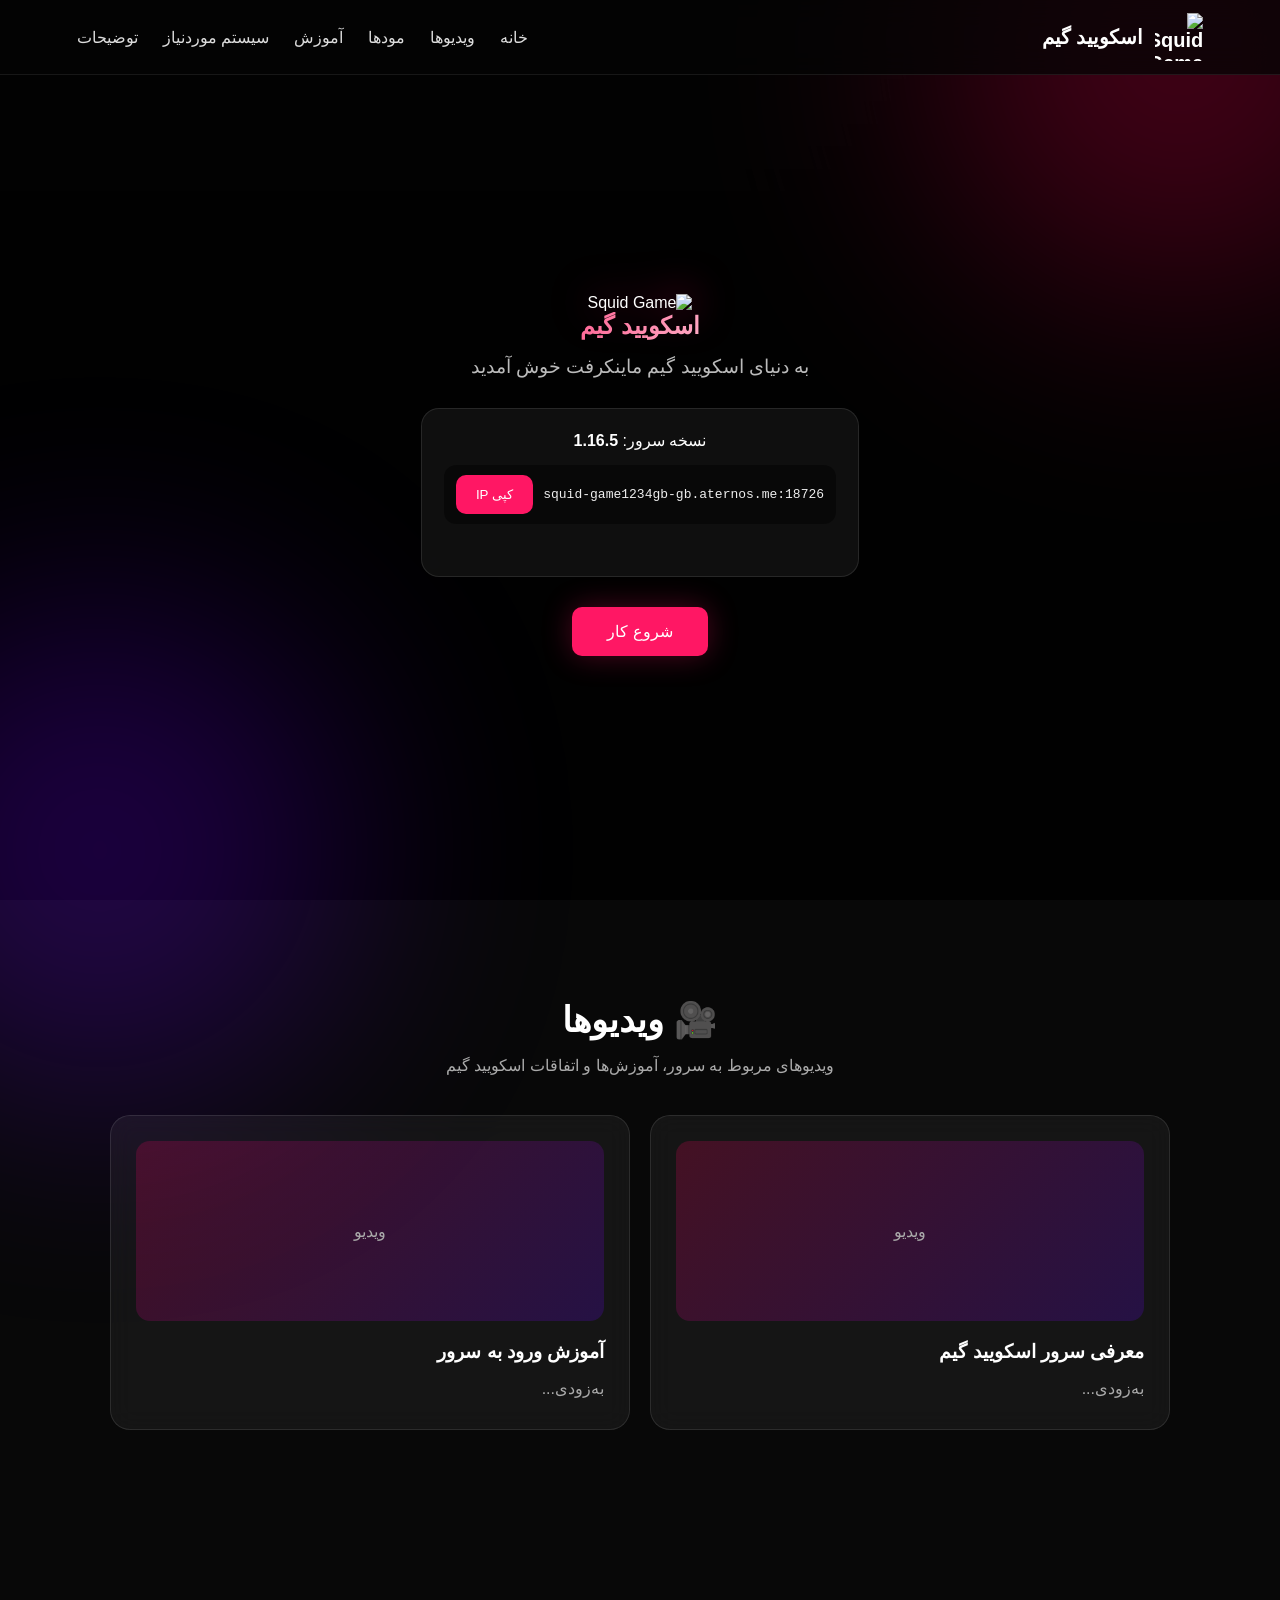
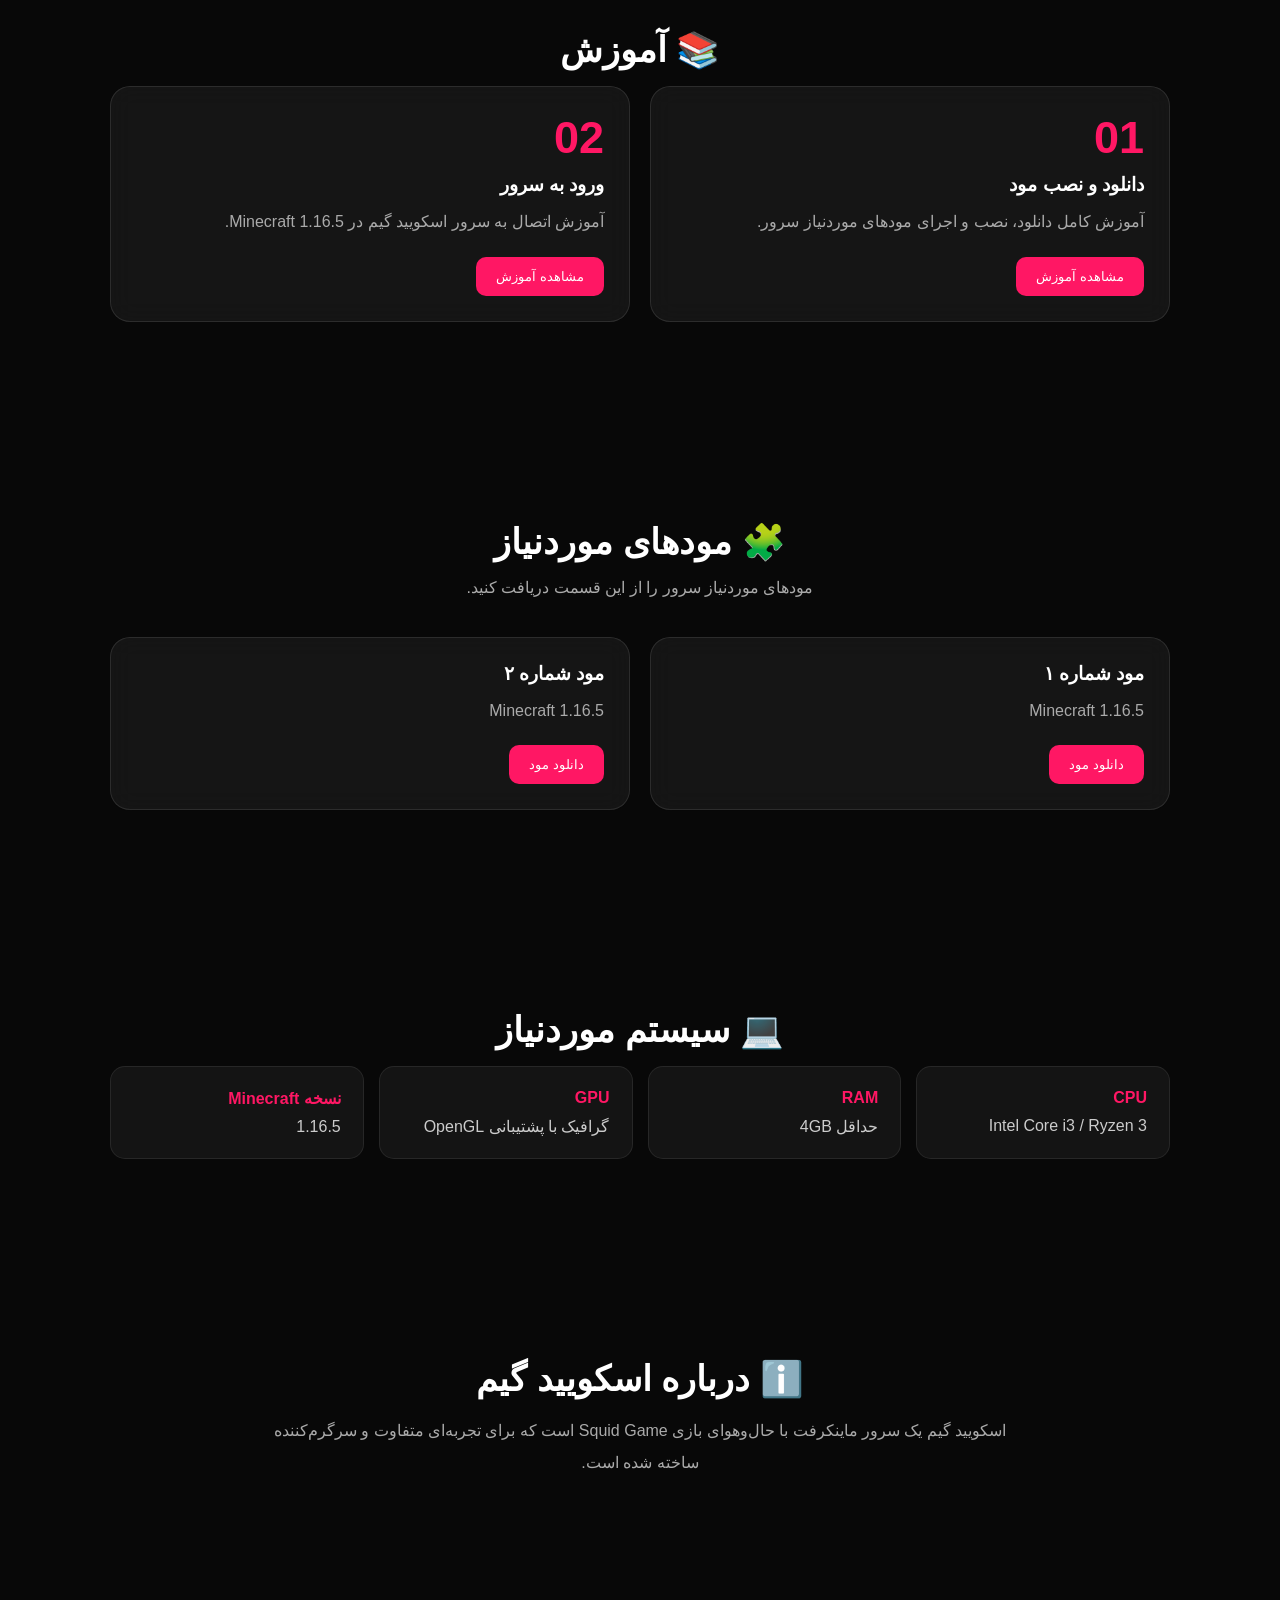
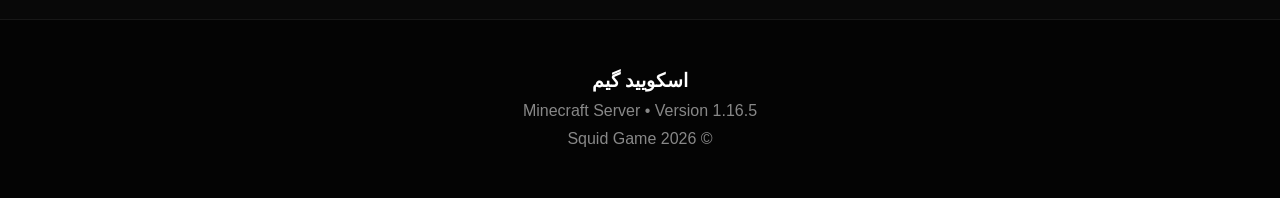
==== index.html @ 0ec710fc "Rename index to index.html" ====
<!DOCTYPE html>
<html lang="fa" dir="rtl">
<head>
    <meta charset="UTF-8">
    <meta name="viewport" content="width=device-width, initial-scale=1.0">

    <title>اسکویید گیم | Minecraft Server</title>

    <link rel="stylesheet" href="minecraft.css">
</head>

<body>

    <!-- پس‌زمینه -->
    <div class="background"></div>

    <!-- منوی سایت -->
    <header class="navbar">

        <div class="logo">
            <img src="logo.png" alt="Squid Game">
            <span>اسکویید گیم</span>
        </div>

        <nav>
            <a href="#home">خانه</a>
            <a href="#videos">ویدیوها</a>
            <a href="#mods">مودها</a>
            <a href="#tutorial">آموزش</a>
            <a href="#requirements">سیستم موردنیاز</a>
            <a href="#about">توضیحات</a>
        </nav>

    </header>


    <!-- صفحه اصلی -->
    <main id="home">

        <section class="hero">

            <div class="hero-content">

                <div class="logo-big">
                    <img src="logo.png" alt="Squid Game">
                </div>

                <h1>اسکویید گیم</h1>

                <p class="subtitle">
                    به دنیای اسکویید گیم ماینکرفت خوش آمدید
                </p>

                <div class="server-info">

                    <span>نسخه سرور: <b>1.16.5</b></span>

                    <div class="ip-box">
                        <span id="serverIP">
                            squid-game1234gb-gb.aternos.me:18726
                        </span>

                        <button onclick="copyIP()">
                            کپی IP
                        </button>
                    </div>

                    <p id="copyMessage"></p>

                </div>

                <a href="#tutorial" class="main-button">
                    شروع کار
                </a>

            </div>

        </section>


        <!-- ویدیوها -->
        <section id="videos" class="section">

            <h2>🎥 ویدیوها</h2>

            <p>
                ویدیوهای مربوط به سرور، آموزش‌ها و اتفاقات اسکویید گیم
            </p>

            <div class="cards">

                <div class="card">
                    <div class="video-placeholder">
                        ویدیو
                    </div>

                    <h3>معرفی سرور اسکویید گیم</h3>

                    <p>
                        به‌زودی...
                    </p>
                </div>

                <div class="card">
                    <div class="video-placeholder">
                        ویدیو
                    </div>

                    <h3>آموزش ورود به سرور</h3>

                    <p>
                        به‌زودی...
                    </p>
                </div>

            </div>

        </section>


        <!-- آموزش -->
        <section id="tutorial" class="section">

            <h2>📚 آموزش</h2>

            <div class="cards">

                <div class="card">
                    <div class="number">01</div>

                    <h3>دانلود و نصب مود</h3>

                    <p>
                        آموزش کامل دانلود، نصب و اجرای مودهای موردنیاز سرور.
                    </p>

                    <button class="card-button">
                        مشاهده آموزش
                    </button>
                </div>

                <div class="card">
                    <div class="number">02</div>

                    <h3>ورود به سرور</h3>

                    <p>
                        آموزش اتصال به سرور اسکویید گیم در Minecraft 1.16.5.
                    </p>

                    <button class="card-button">
                        مشاهده آموزش
                    </button>
                </div>

            </div>

        </section>


        <!-- مودها -->
        <section id="mods" class="section">

            <h2>🧩 مودهای موردنیاز</h2>

            <p>
                مودهای موردنیاز سرور را از این قسمت دریافت کنید.
            </p>

            <div class="cards">

                <div class="card mod-card">

                    <h3>مود شماره ۱</h3>

                    <p>
                        Minecraft 1.16.5
                    </p>

                    <button class="download-button">
                        دانلود مود
                    </button>

                </div>

                <div class="card mod-card">

                    <h3>مود شماره ۲</h3>

                    <p>
                        Minecraft 1.16.5
                    </p>

                    <button class="download-button">
                        دانلود مود
                    </button>

                </div>

            </div>

        </section>


        <!-- سیستم موردنیاز -->
        <section id="requirements" class="section">

            <h2>💻 سیستم موردنیاز</h2>

            <div class="requirements">

                <div>
                    <strong>CPU</strong>
                    <span>Intel Core i3 / Ryzen 3</span>
                </div>

                <div>
                    <strong>RAM</strong>
                    <span>حداقل 4GB</span>
                </div>

                <div>
                    <strong>GPU</strong>
                    <span>گرافیک با پشتیبانی OpenGL</span>
                </div>

                <div>
                    <strong>نسخه Minecraft</strong>
                    <span>1.16.5</span>
                </div>

            </div>

        </section>


        <!-- توضیحات -->
        <section id="about" class="section">

            <h2>ℹ️ درباره اسکویید گیم</h2>

            <p class="about-text">
                اسکویید گیم یک سرور ماینکرفت با حال‌وهوای بازی Squid Game
                است که برای تجربه‌ای متفاوت و سرگرم‌کننده ساخته شده است.
            </p>

        </section>

    </main>


    <!-- فوتر -->
    <footer>

        <h3>اسکویید گیم</h3>

        <p>
            Minecraft Server • Version 1.16.5
        </p>

        <p>
            © 2026 Squid Game
        </p>

    </footer>


    <div id="notification"></div>

    <script src="script.js"></script>

</body>
</html>
---- minecraft.css ----
* {
    margin: 0;
    padding: 0;
    box-sizing: border-box;
}

html {
    scroll-behavior: smooth;
}

body {
    font-family: Tahoma, Arial, sans-serif;
    background: #080808;
    color: white;
    overflow-x: hidden;
}


/* پس زمینه */

.background {
    position: fixed;
    inset: 0;

    background:
        linear-gradient(
            rgba(0,0,0,.72),
            rgba(0,0,0,.88)
        ),
        url("background.jpg");

    background-size: cover;
    background-position: center;

    z-index: -2;
}


/* نورهای متحرک */

.background::before,
.background::after {
    content: "";

    position: absolute;

    width: 500px;
    height: 500px;

    border-radius: 50%;

    filter: blur(120px);

    opacity: .25;

    animation: floating 8s infinite alternate ease-in-out;
}

.background::before {
    background: #ff0055;
    top: -200px;
    right: -150px;
}

.background::after {
    background: #7000ff;
    bottom: -200px;
    left: -150px;

    animation-delay: 2s;
}

@keyframes floating {

    from {
        transform: translate(0,0);
    }

    to {
        transform: translate(100px,80px);
    }
}


/* منو */

.navbar {
    position: fixed;

    top: 0;
    right: 0;
    left: 0;

    height: 75px;

    display: flex;
    align-items: center;
    justify-content: space-between;

    padding: 0 6%;

    background: rgba(5,5,5,.75);

    backdrop-filter: blur(15px);

    border-bottom: 1px solid rgba(255,255,255,.08);

    z-index: 100;
}


.logo {
    display: flex;
    align-items: center;
    gap: 12px;

    font-weight: bold;
    font-size: 20px;
}

.logo img {
    width: 48px;
    height: 48px;
    object-fit: contain;
}


nav {
    display: flex;
    gap: 25px;
}

nav a {
    color: #ddd;
    text-decoration: none;

    transition: .3s;
}

nav a:hover {
    color: #ff1764;
}


/* صفحه اصلی */

.hero {
    min-height: 100vh;

    display: flex;
    align-items: center;
    justify-content: center;

    text-align: center;

    padding: 120px 20px 70px;
}


.hero-content {
    max-width: 800px;

    animation: appear 1s ease;
}

@keyframes appear {

    from {
        opacity: 0;
        transform: translateY(40px);
    }

    to {
        opacity: 1;
        transform: translateY(0);
    }
}


.logo-big img {
    width: 180px;

    filter:
        drop-shadow(0 0 20px rgba(255,0,90,.6));

    animation: logoFloat 4s infinite ease-in-out;
}

@keyframes logoFloat {

    0%,100% {
        transform: translateY(0);
    }

    50% {
        transform: translateY(-12px);
    }
}


h1 {
    background: linear-gradient(90deg, #ff175f, #ffffff, #ff175f);
    background-size: 200%;

    background-clip: text;
    -webkit-background-clip: text;

    color: transparent;
}

@keyframes gradientMove {

    from {
        background-position: 0%;
    }

    to {
        background-position: 200%;
    }
}


.subtitle {
    color: #bbb;
    font-size: 19px;

    margin: 15px 0 30px;
}


/* IP */

.server-info {
    background: rgba(255,255,255,.06);

    border: 1px solid rgba(255,255,255,.1);

    border-radius: 18px;

    padding: 22px;

    max-width: 650px;
    margin: auto;

    backdrop-filter: blur(10px);
}

.ip-box {
    display: flex;

    align-items: center;

    justify-content: space-between;

    gap: 10px;

    margin-top: 15px;

    background: rgba(0,0,0,.45);

    border-radius: 12px;

    padding: 10px 12px;
}

.ip-box span {
    direction: ltr;

    font-family: monospace;

    color: #eee;

    overflow-wrap: anywhere;
}

button,
.main-button {
    border: none;

    cursor: pointer;

    border-radius: 10px;

    padding: 12px 20px;

    font-family: inherit;

    transition: .3s;
}

.ip-box button {
    background: #ff1764;
    color: white;
}

.ip-box button:hover {
    transform: scale(1.05);
    box-shadow: 0 0 20px rgba(255,23,100,.5);
}

#copyMessage {
    min-height: 20px;

    margin-top: 10px;

    color: #6cff9b;
}


/* دکمه اصلی */

.main-button {
    display: inline-block;

    margin-top: 30px;

    background: #ff1764;

    color: white;

    text-decoration: none;

    padding: 15px 35px;

    box-shadow: 0 0 30px rgba(255,23,100,.3);
}

.main-button:hover {
    transform: translateY(-4px);

    box-shadow:
        0 10px 40px rgba(255,23,100,.45);
}


/* بخش ها */

.section {
    max-width: 1100px;

    margin: auto;

    padding: 100px 20px;
}

.section h2 {
    text-align: center;

    font-size: 35px;

    margin-bottom: 15px;
}

.section > p {
    text-align: center;

    color: #aaa;

    margin-bottom: 40px;
}


/* کارت ها */

.cards {
    display: grid;

    grid-template-columns:
        repeat(auto-fit, minmax(250px, 1fr));

    gap: 20px;
}

.card {
    background: rgba(255,255,255,.055);

    border: 1px solid rgba(255,255,255,.1);

    border-radius: 20px;

    padding: 25px;

    backdrop-filter: blur(12px);

    transition: .35s;

    overflow: hidden;
}

.card:hover {
    transform: translateY(-8px);

    border-color: rgba(255,23,100,.6);

    box-shadow:
        0 15px 40px rgba(0,0,0,.35);
}

.card h3 {
    margin-bottom: 12px;
}

.card p {
    color: #aaa;

    line-height: 1.8;
}


/* ویدیو */

.video-placeholder {
    height: 180px;

    display: flex;

    align-items: center;
    justify-content: center;

    background:
        linear-gradient(
            135deg,
            rgba(255,0,90,.2),
            rgba(100,0,255,.2)
        );

    border-radius: 14px;

    margin-bottom: 20px;

    color: #aaa;
}


/* شماره آموزش */

.number {
    font-size: 45px;

    font-weight: bold;

    color: #ff1764;

    margin-bottom: 10px;
}


.card-button,
.download-button {
    margin-top: 20px;

    background: #ff1764;

    color: white;
}

.card-button:hover,
.download-button:hover {
    transform: translateY(-3px);

    box-shadow:
        0 8px 25px rgba(255,23,100,.35);
}


/* سیستم */

.requirements {
    display: grid;

    grid-template-columns:
        repeat(auto-fit, minmax(220px, 1fr));

    gap: 15px;
}

.requirements div {
    padding: 22px;

    background: rgba(255,255,255,.05);

    border-radius: 15px;

    border: 1px solid rgba(255,255,255,.08);
}

.requirements strong {
    display: block;

    color: #ff1764;

    margin-bottom: 10px;
}

.requirements span {
    color: #ccc;
}


/* درباره */

.about-text {
    max-width: 750px;

    margin: auto;

    line-height: 2;

    text-align: center;

    color: #ccc;
}


/* فوتر */

footer {
    text-align: center;

    padding: 50px 20px;

    background: rgba(0,0,0,.5);

    border-top: 1px solid rgba(255,255,255,.08);
}

footer p {
    color: #888;

    margin-top: 10px;
}


/* موبایل */

@media (max-width: 800px) {

    .navbar {
        height: auto;

        padding: 15px;

        flex-direction: column;

        gap: 15px;
    }

    nav {
        width: 100%;

        overflow-x: auto;

        justify-content: flex-start;

        padding-bottom: 5px;

        gap: 18px;
    }

    nav a {
        white-space: nowrap;
    }

    .hero {
        padding-top: 180px;
    }

    .ip-box {
        flex-direction: column;
    }

    .ip-box button {
        width: 100%;
    }

}
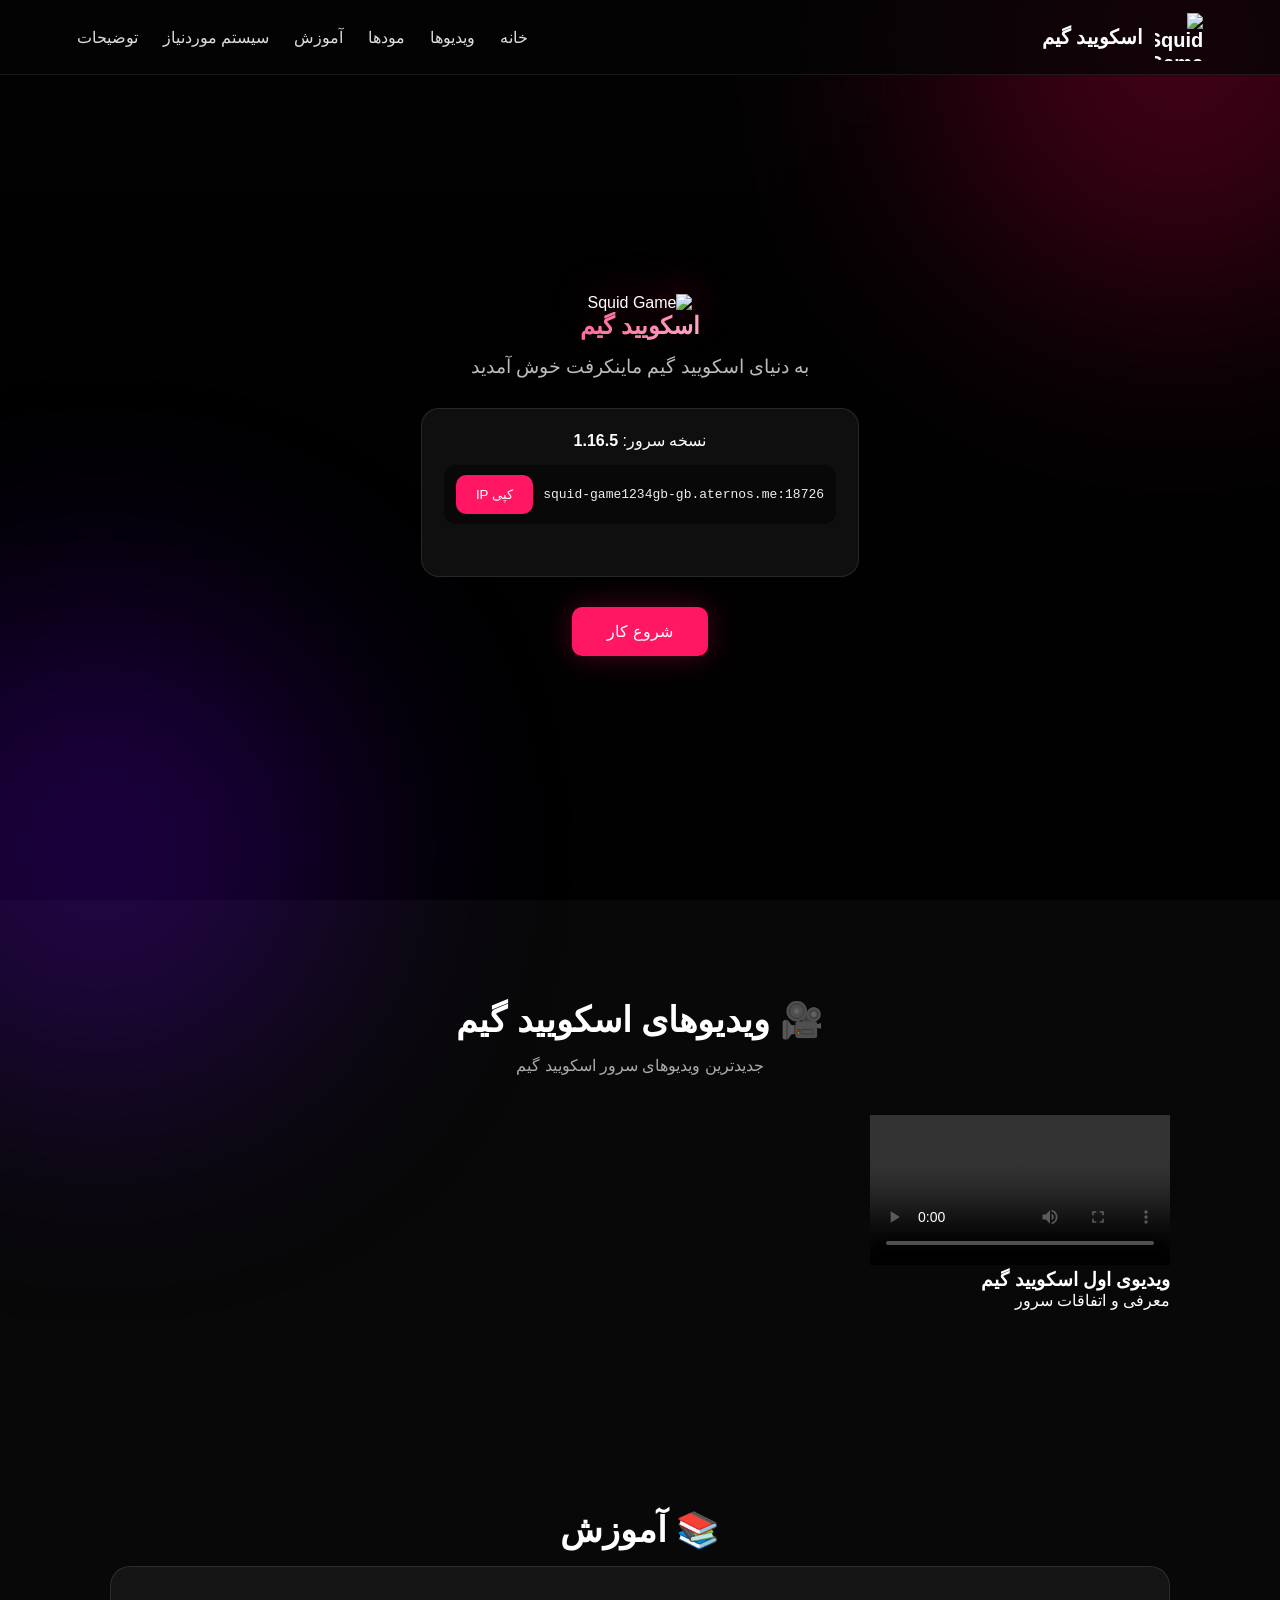
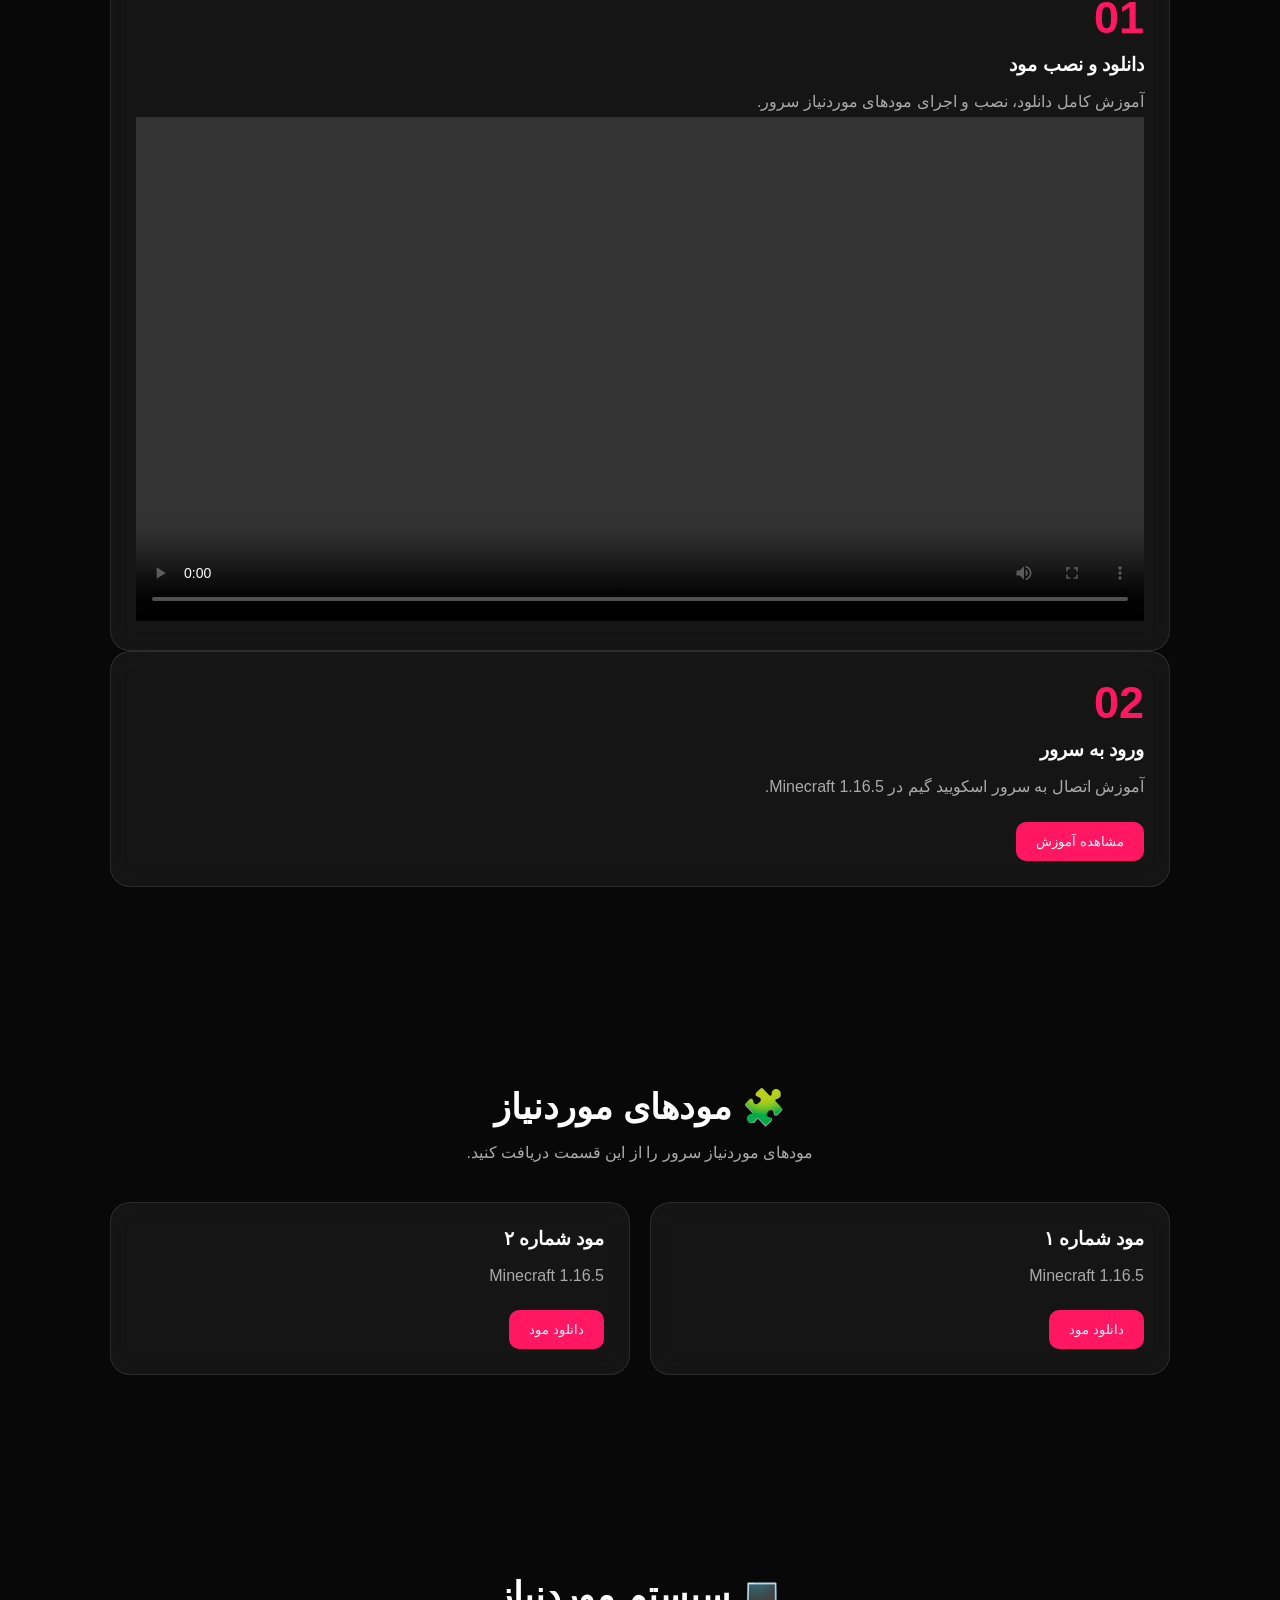
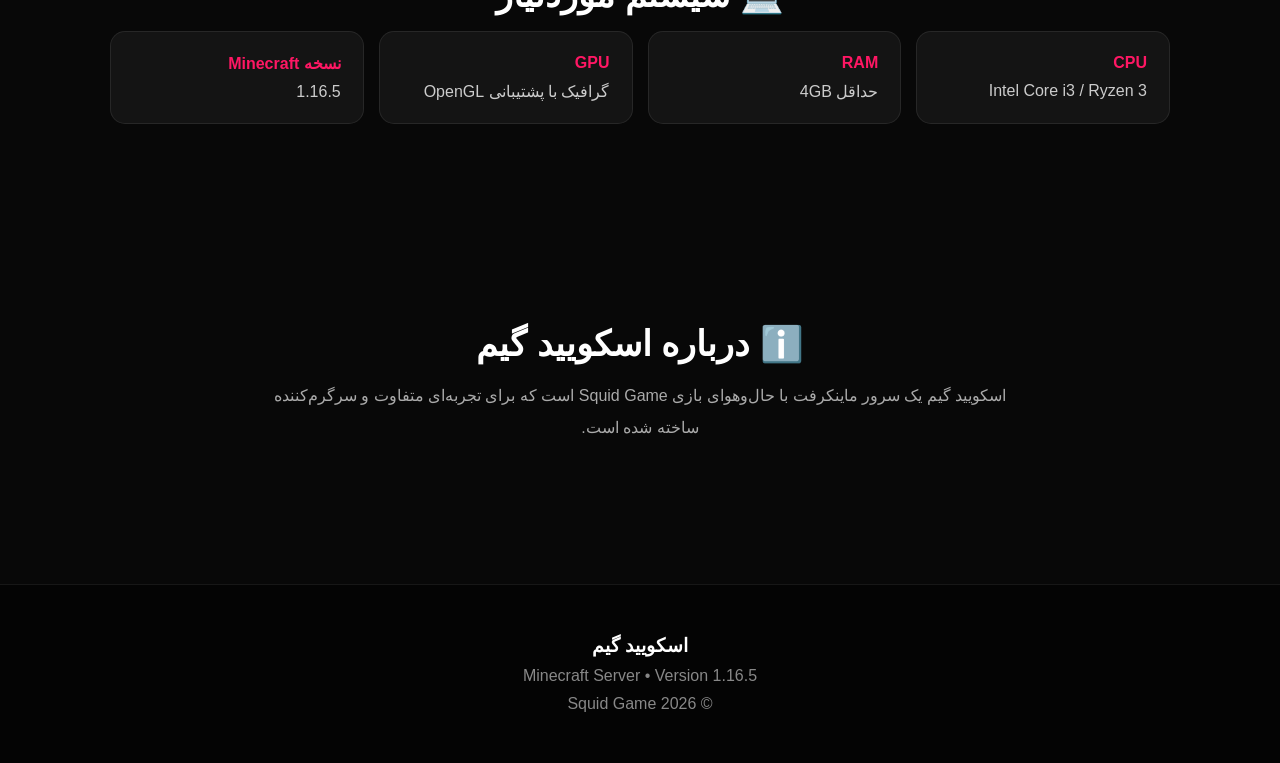
==== commit a160300c: "Add files via upload" ====
--- a/index.html
+++ b/index.html
@@ -81,41 +81,31 @@
         <!-- ویدیوها -->
         <section id="videos" class="section">
 
-            <h2>🎥 ویدیوها</h2>
-
-            <p>
-                ویدیوهای مربوط به سرور، آموزش‌ها و اتفاقات اسکویید گیم
-            </p>
-
-            <div class="cards">
-
-                <div class="card">
-                    <div class="video-placeholder">
-                        ویدیو
-                    </div>
-
-                    <h3>معرفی سرور اسکویید گیم</h3>
-
-                    <p>
-                        به‌زودی...
-                    </p>
-                </div>
-
-                <div class="card">
-                    <div class="video-placeholder">
-                        ویدیو
-                    </div>
-
-                    <h3>آموزش ورود به سرور</h3>
-
-                    <p>
-                        به‌زودی...
-                    </p>
-                </div>
-
-            </div>
-
-        </section>
+    <h2>🎥 ویدیوهای اسکویید گیم</h2>
+
+    <p>
+        جدیدترین ویدیوهای سرور اسکویید گیم
+    </p>
+
+    <div class="video-grid">
+
+        <div class="video-card">
+
+            <video controls preload="metadata">
+                <source src="videos/0827.mp4" type="video/mp4">
+                مرورگر شما از پخش ویدیو پشتیبانی نمی‌کند.
+            </video>
+
+            <div class="video-info">
+                <h3>ویدیوی اول اسکویید گیم</h3>
+                <p>معرفی و اتفاقات سرور</p>
+            </div>
+
+        </div>
+
+    </div>
+
+</section>
 
 
         <!-- آموزش -->
@@ -123,21 +113,22 @@
 
             <h2>📚 آموزش</h2>
 
-            <div class="cards">
-
-                <div class="card">
-                    <div class="number">01</div>
-
-                    <h3>دانلود و نصب مود</h3>
-
-                    <p>
-                        آموزش کامل دانلود، نصب و اجرای مودهای موردنیاز سرور.
-                    </p>
-
-                    <button class="card-button">
-                        مشاهده آموزش
-                    </button>
-                </div>
+       <div class="card">
+
+    <div class="number">01</div>
+
+    <h3>دانلود و نصب مود</h3>
+
+    <p>
+        آموزش کامل دانلود، نصب و اجرای مودهای موردنیاز سرور.
+    </p>
+
+    <video controls width="100%">
+        <source src="videos/mod-install.mp4" type="video/mp4">
+        مرورگر شما از پخش ویدیو پشتیبانی نمی‌کند.
+    </video>
+
+</div>
 
                 <div class="card">
                     <div class="number">02</div>
@@ -269,5 +260,6 @@
 
     <script src="script.js"></script>
 
+    
 </body>
-</html>
+</html>
--- a/minecraft.css
+++ b/minecraft.css
@@ -573,4 +573,4 @@
         width: 100%;
     }
 
-}+}
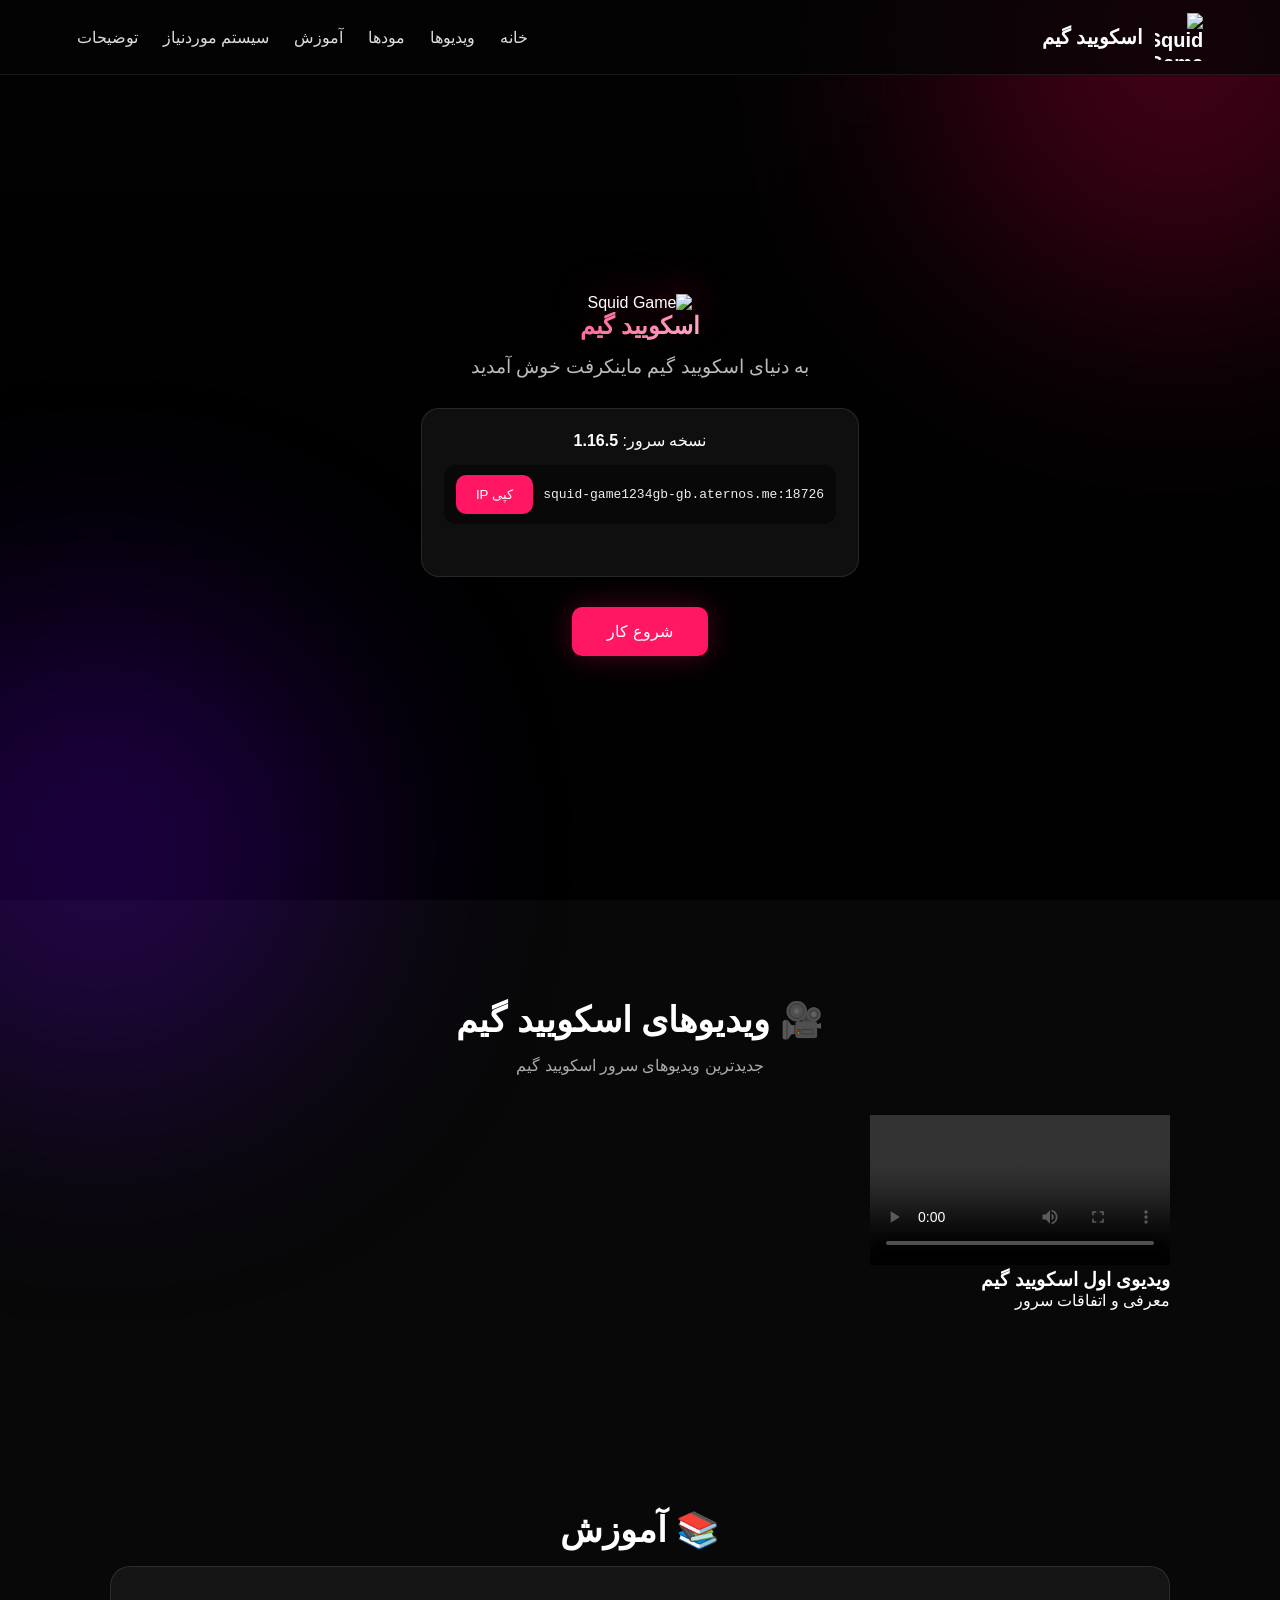
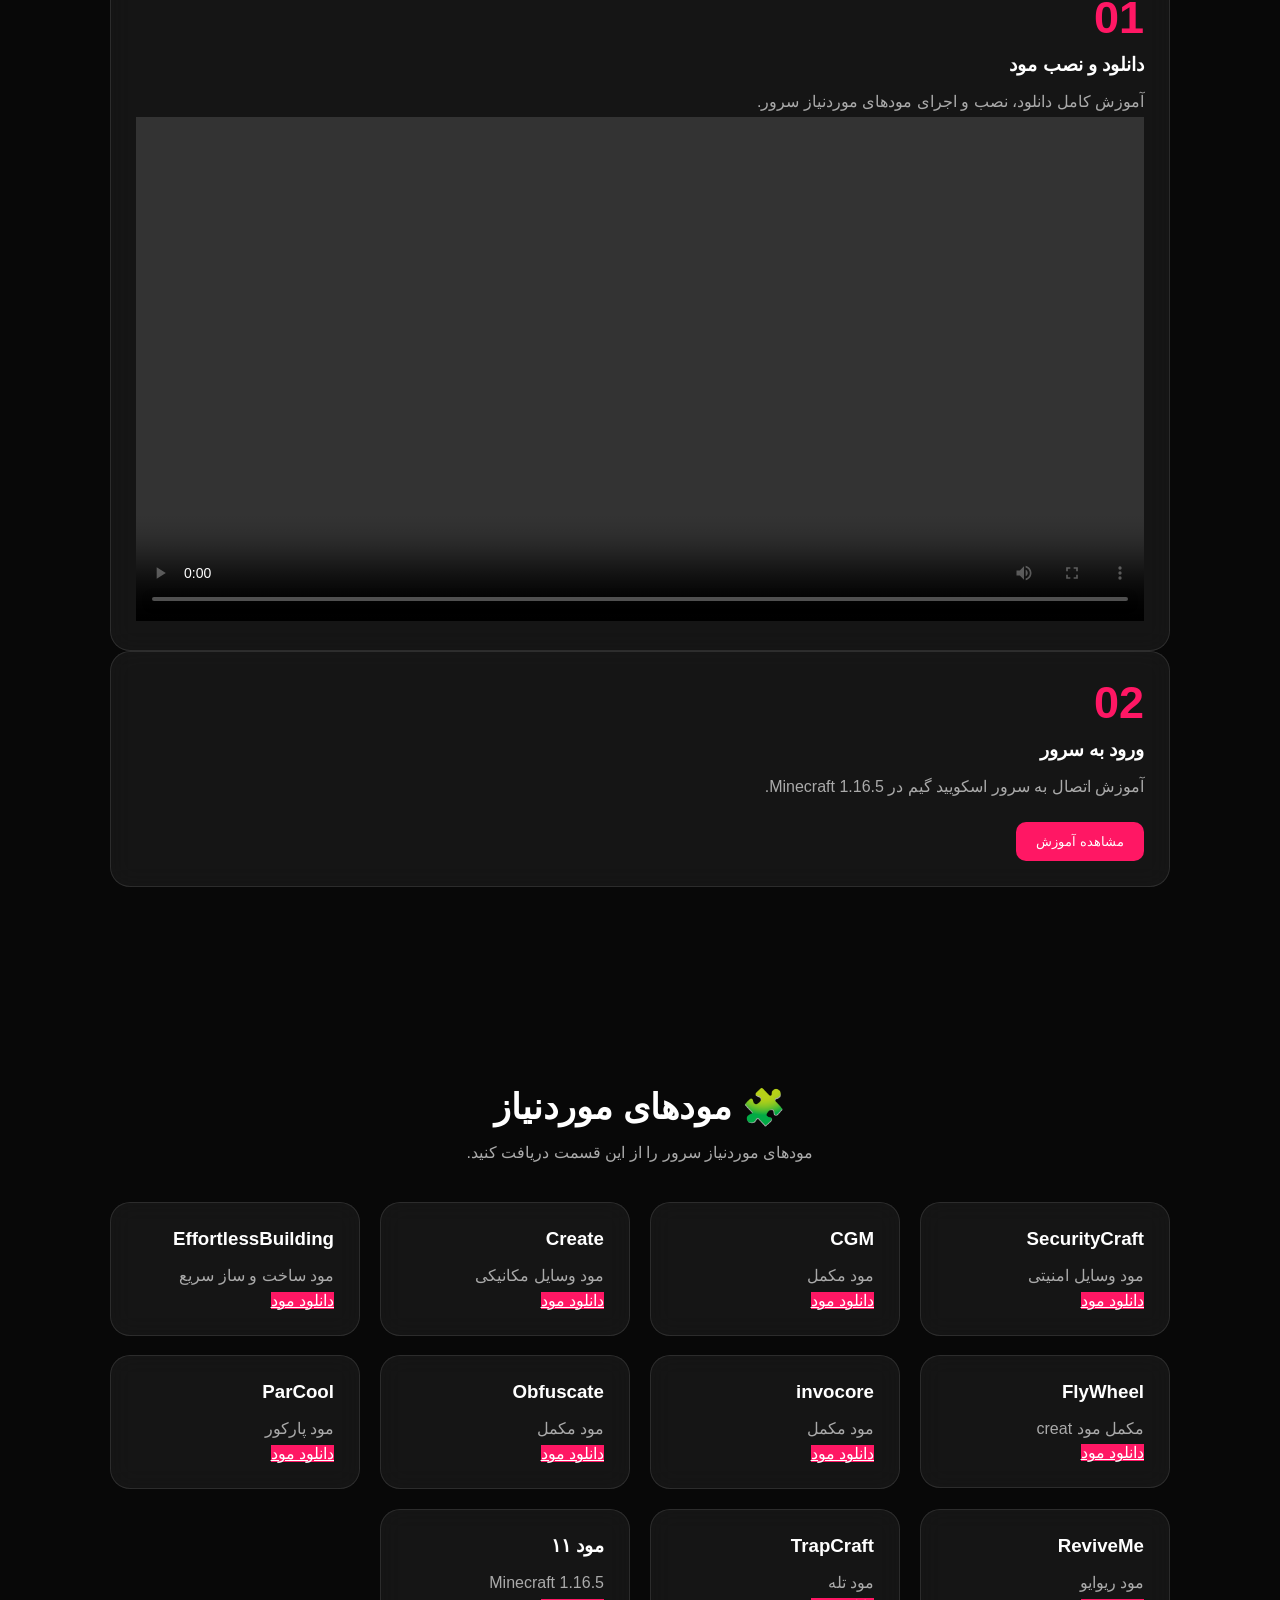
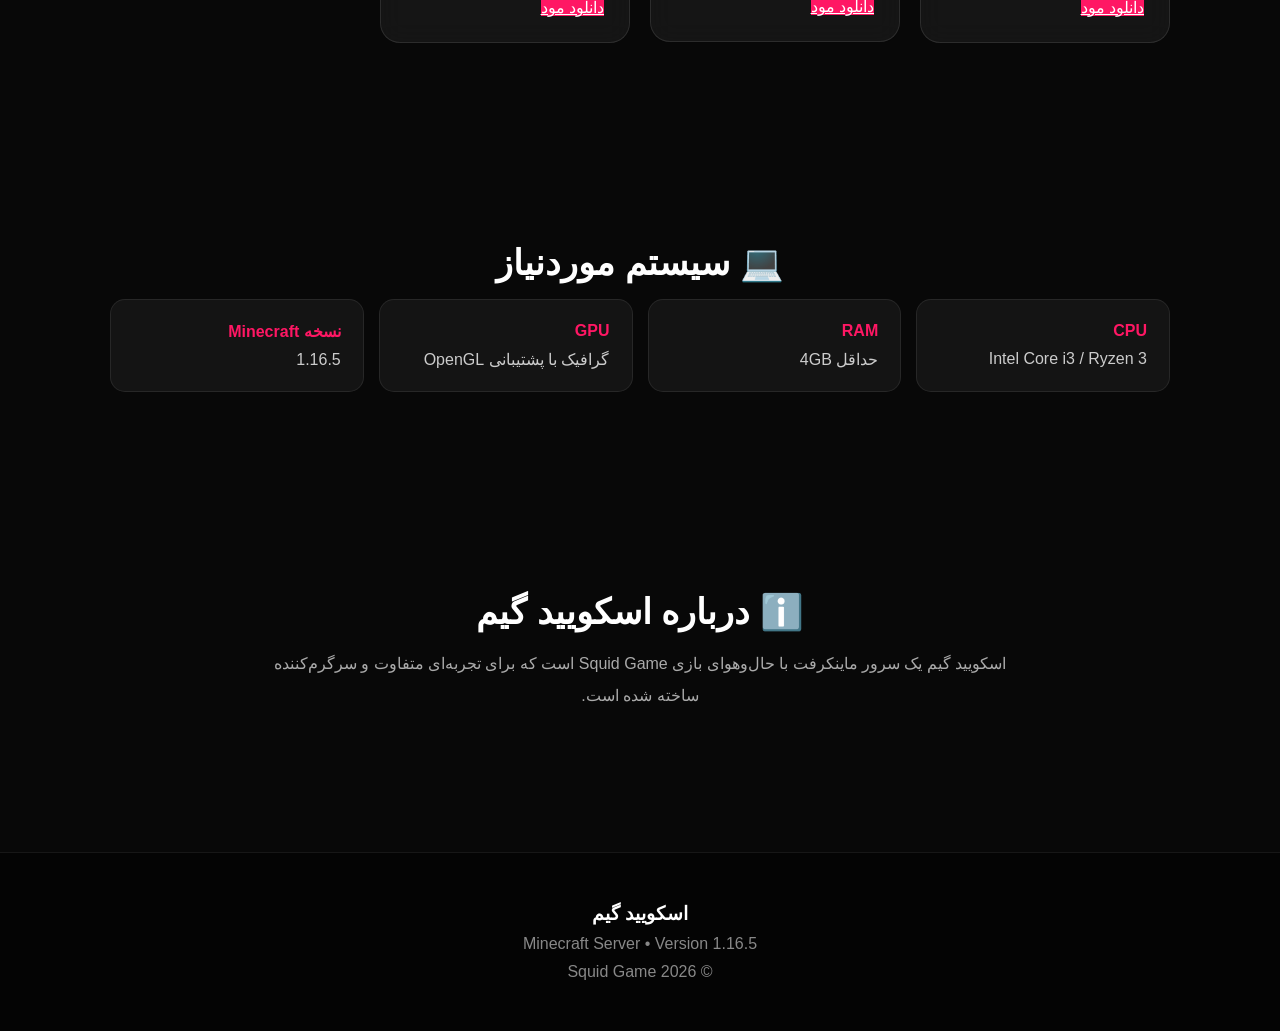
==== commit a66d3b31: "Update index.html" ====
--- a/index.html
+++ b/index.html
@@ -18,7 +18,7 @@
     <header class="navbar">
 
         <div class="logo">
-            <img src="logo.png" alt="Squid Game">
+            <img src="IMG_20260827_231830_532.jpg" alt="Squid Game">
             <span>اسکویید گیم</span>
         </div>
 
@@ -160,35 +160,110 @@
 
             <div class="cards">
 
-                <div class="card mod-card">
-
-                    <h3>مود شماره ۱</h3>
-
-                    <p>
-                        Minecraft 1.16.5
-                    </p>
-
-                    <button class="download-button">
-                        دانلود مود
-                    </button>
-
-                </div>
-
-                <div class="card mod-card">
-
-                    <h3>مود شماره ۲</h3>
-
-                    <p>
-                        Minecraft 1.16.5
-                    </p>
-
-                    <button class="download-button">
-                        دانلود مود
-                    </button>
-
-                </div>
-
-            </div>
+                <div class="cards">
+
+    <!-- مود 1 -->
+    <div class="card mod-card">
+        <h3>SecurityCraft</h3>
+        <p>مود وسایل امنیتی</p>
+        <a class="download-button" href="[1.16.5] SecurityCraft v1.10.1.jar" download>
+            دانلود مود
+        </a>
+    </div>
+
+    <!-- مود 2 -->
+    <div class="card mod-card">
+        <h3>CGM</h3>
+        <p>مود مکمل</p>
+        <a class="download-button" href="cgm-1.2.6-1.16.5.jar" download>
+            دانلود مود
+        </a>
+    </div>
+
+    <!-- مود 3 -->
+    <div class="card mod-card">
+        <h3>Create</h3>
+        <p>مود وسایل مکانیکی</p>
+        <a class="download-button" href="create-mc1.16.5_v0.3.2g.jar" download>
+            دانلود مود
+        </a>
+    </div>
+
+    <!-- مود 4 -->
+    <div class="card mod-card">
+        <h3>EffortlessBuilding</h3>
+        <p>مود ساخت و ساز سریع</p>
+        <a class="download-button" href="effortlessbuilding-1.16.3-2.32.jar" download>
+            دانلود مود
+        </a>
+    </div>
+
+    <!-- مود 5 -->
+    <div class="card mod-card">
+        <h3>FlyWheel</h3>
+        <p>مکمل مود creat</p>
+        <a class="download-button" href="flywheel-1.16-0.2.5.jar" download>
+            دانلود مود
+        </a>
+    </div>
+
+    <!-- مود 6 -->
+    <div class="card mod-card">
+        <h3>invocore</h3>
+        <p>مود مکمل</p>
+        <a class="download-button" href="invocore-1.16.5-1.11.34.jar" download>
+            دانلود مود
+        </a>
+    </div>
+
+    <!-- مود 7 -->
+    <div class="card mod-card">
+        <h3>Obfuscate</h3>
+        <p>مود مکمل</p>
+        <a class="download-button" href="obfuscate-0.6.3-1.16.5.jar" download>
+            دانلود مود
+        </a>
+    </div>
+
+    <!-- مود 8 -->
+    <div class="card mod-card">
+        <h3>ParCool</h3>
+        <p>مود پارکور</p>
+        <a class="download-button" href="ParCool-1.16.5-3.4.3.3.jar" download>
+            دانلود مود
+        </a>
+    </div>
+
+    <!-- مود 9 -->
+    <div class="card mod-card">
+        <h3>ReviveMe</h3>
+        <p>مود ریوایو</p>
+        <a class="download-button" href="reviveme-1.16.5-1.18.1.jar" download>
+            دانلود مود
+        </a>
+    </div>
+
+    <!-- مود 10 -->
+    <div class="card mod-card">
+        <h3>TrapCraft</h3>
+        <p>مود تله</p>
+        <a class="download-button" href="Trapcraft-1.16.5-3.3.1.jar" download>
+            دانلود مود
+        </a>
+    </div>
+
+    <!-- مود 11 -->
+    <div class="card mod-card">
+        <h3>مود ۱۱</h3>
+        <p>Minecraft 1.16.5</p>
+        <a class="download-button" href="mods/" download>
+            دانلود مود
+        </a>
+    </div>
+
+</div>
+
+                
 
         </section>
 
@@ -262,4 +337,4 @@
 
     
 </body>
-</html>+</html>
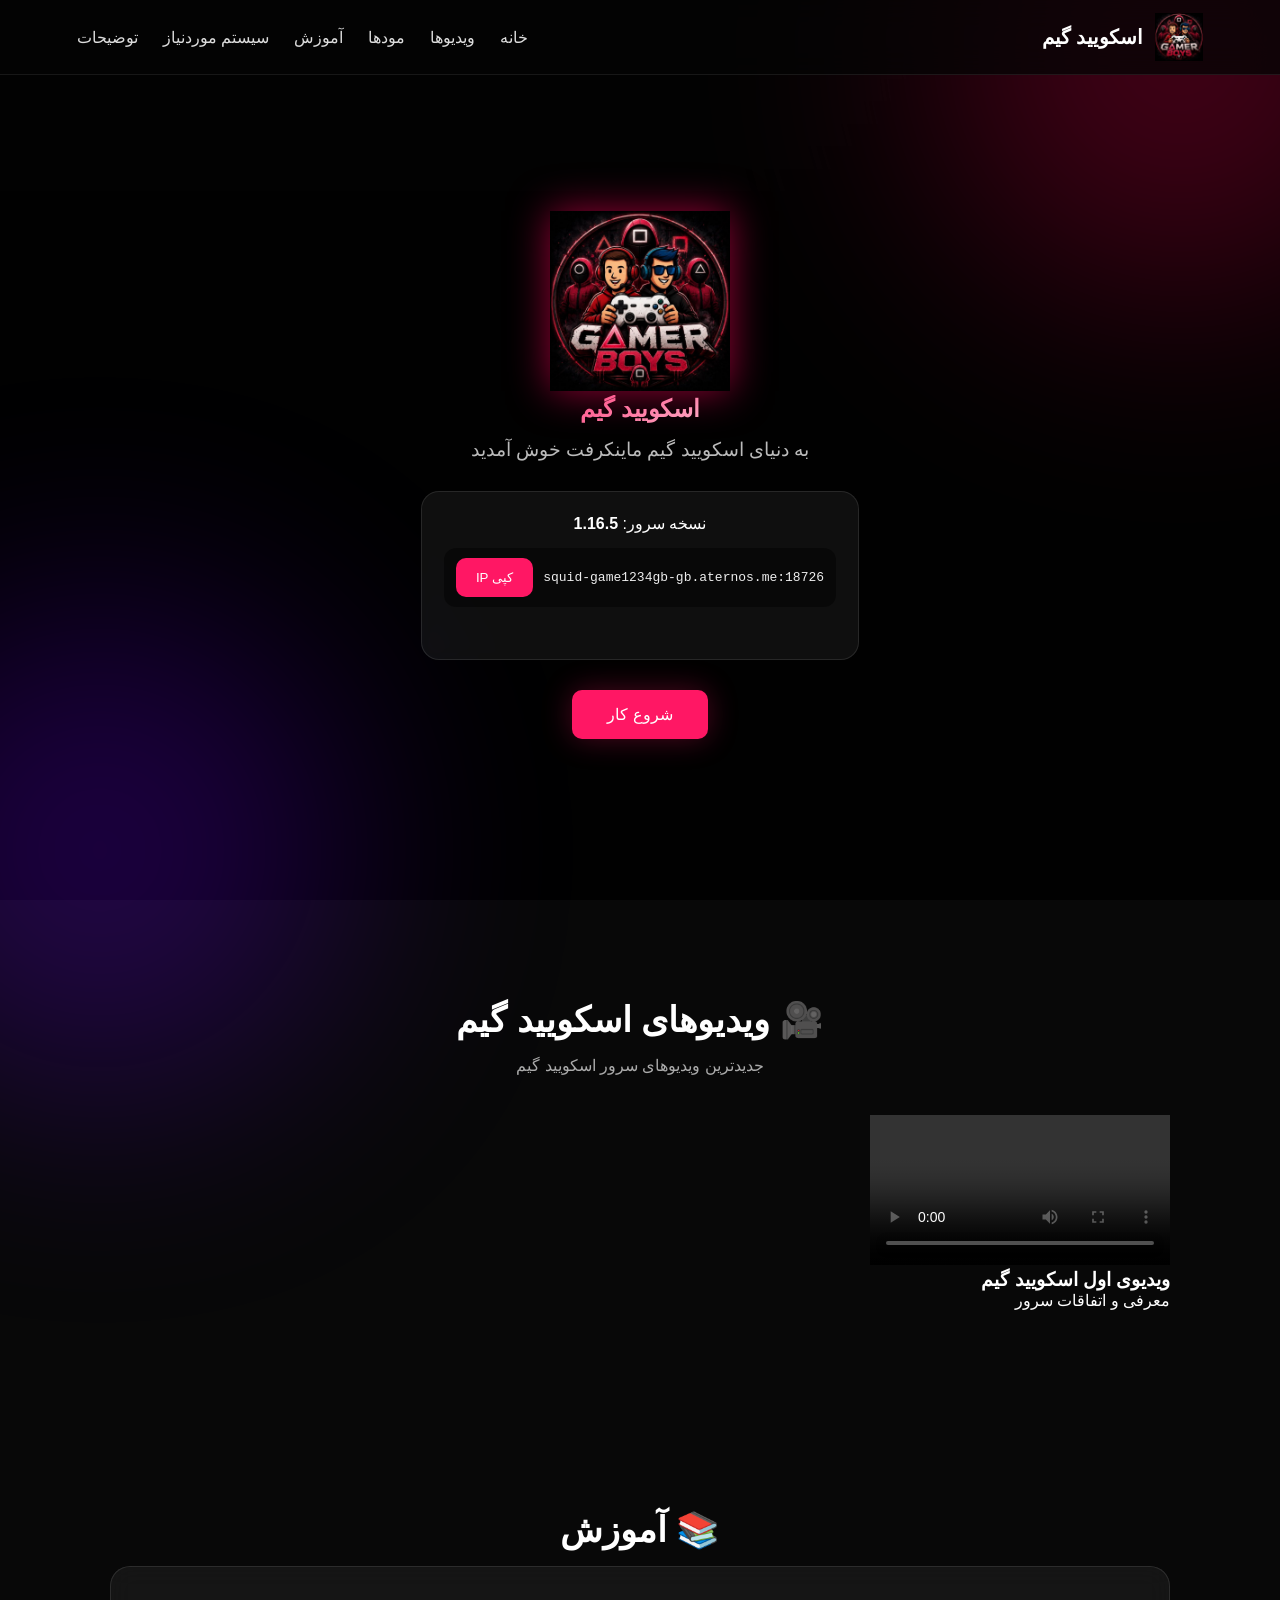
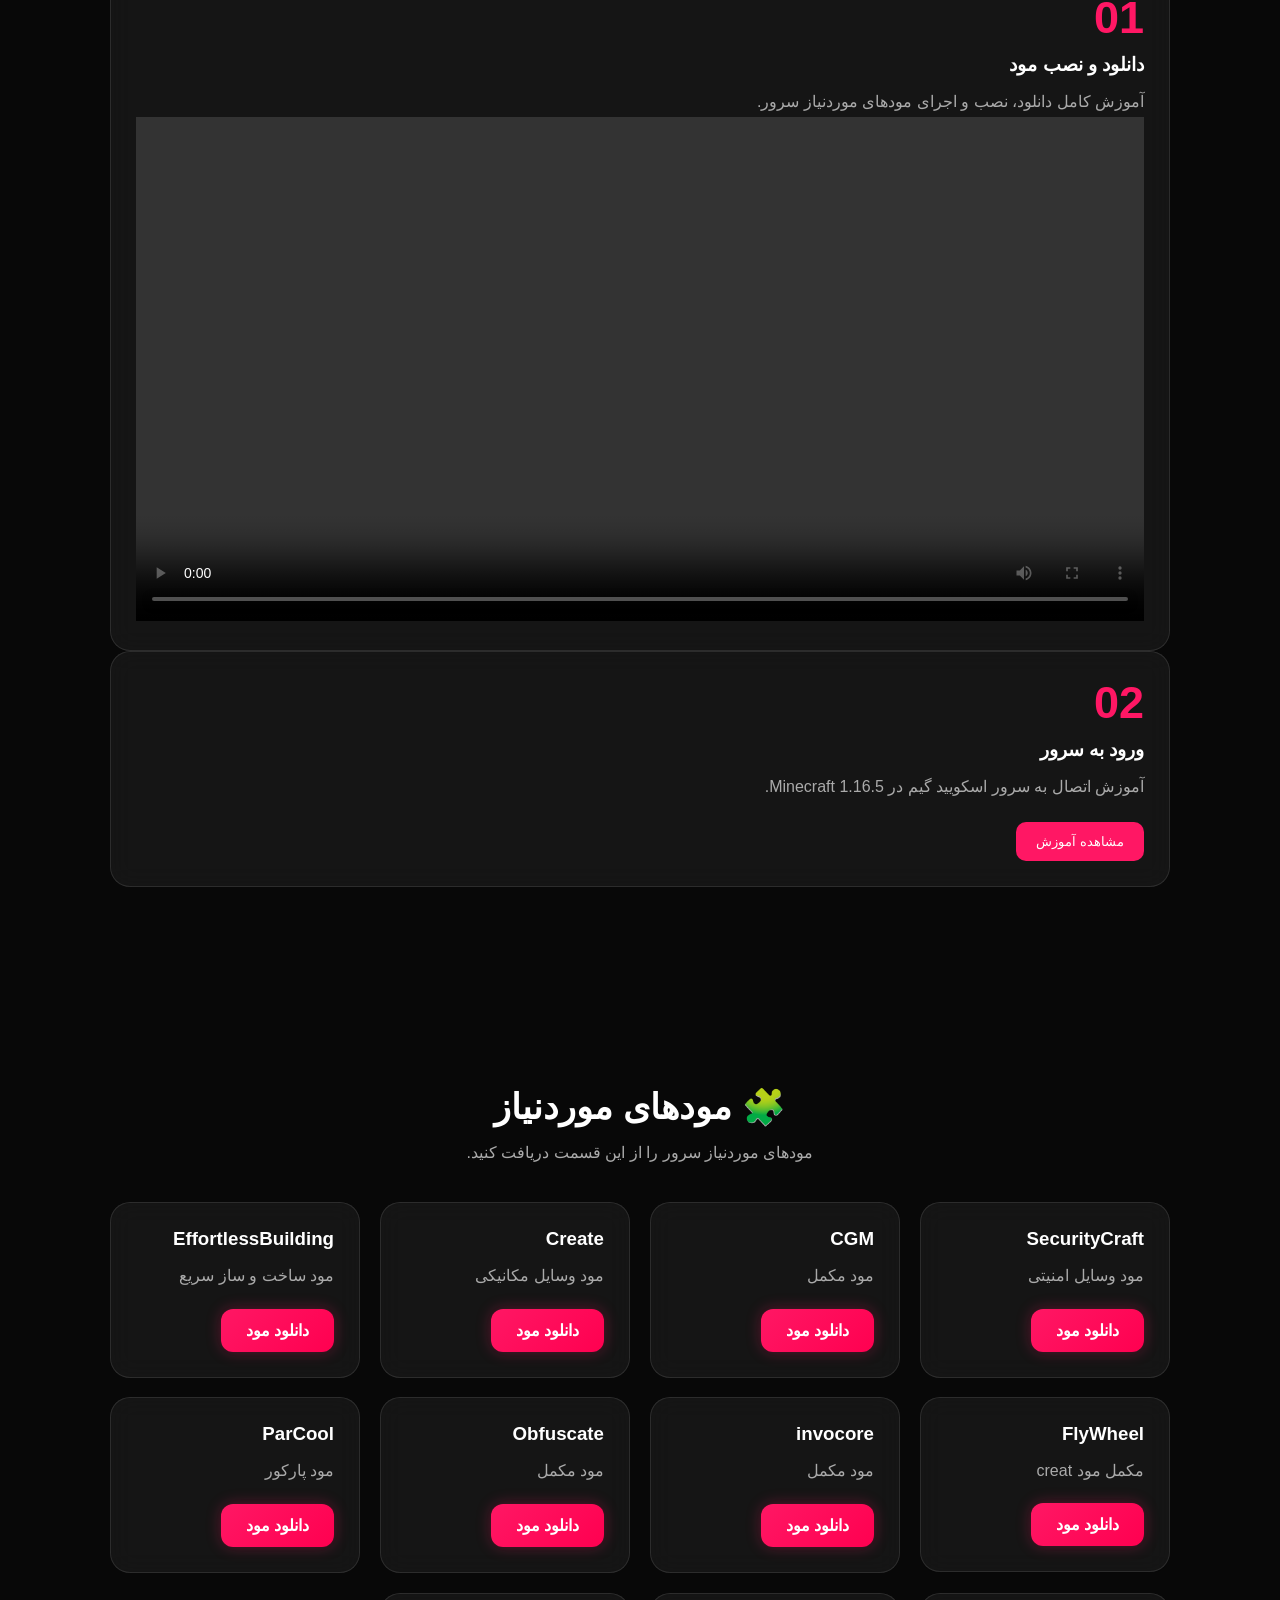
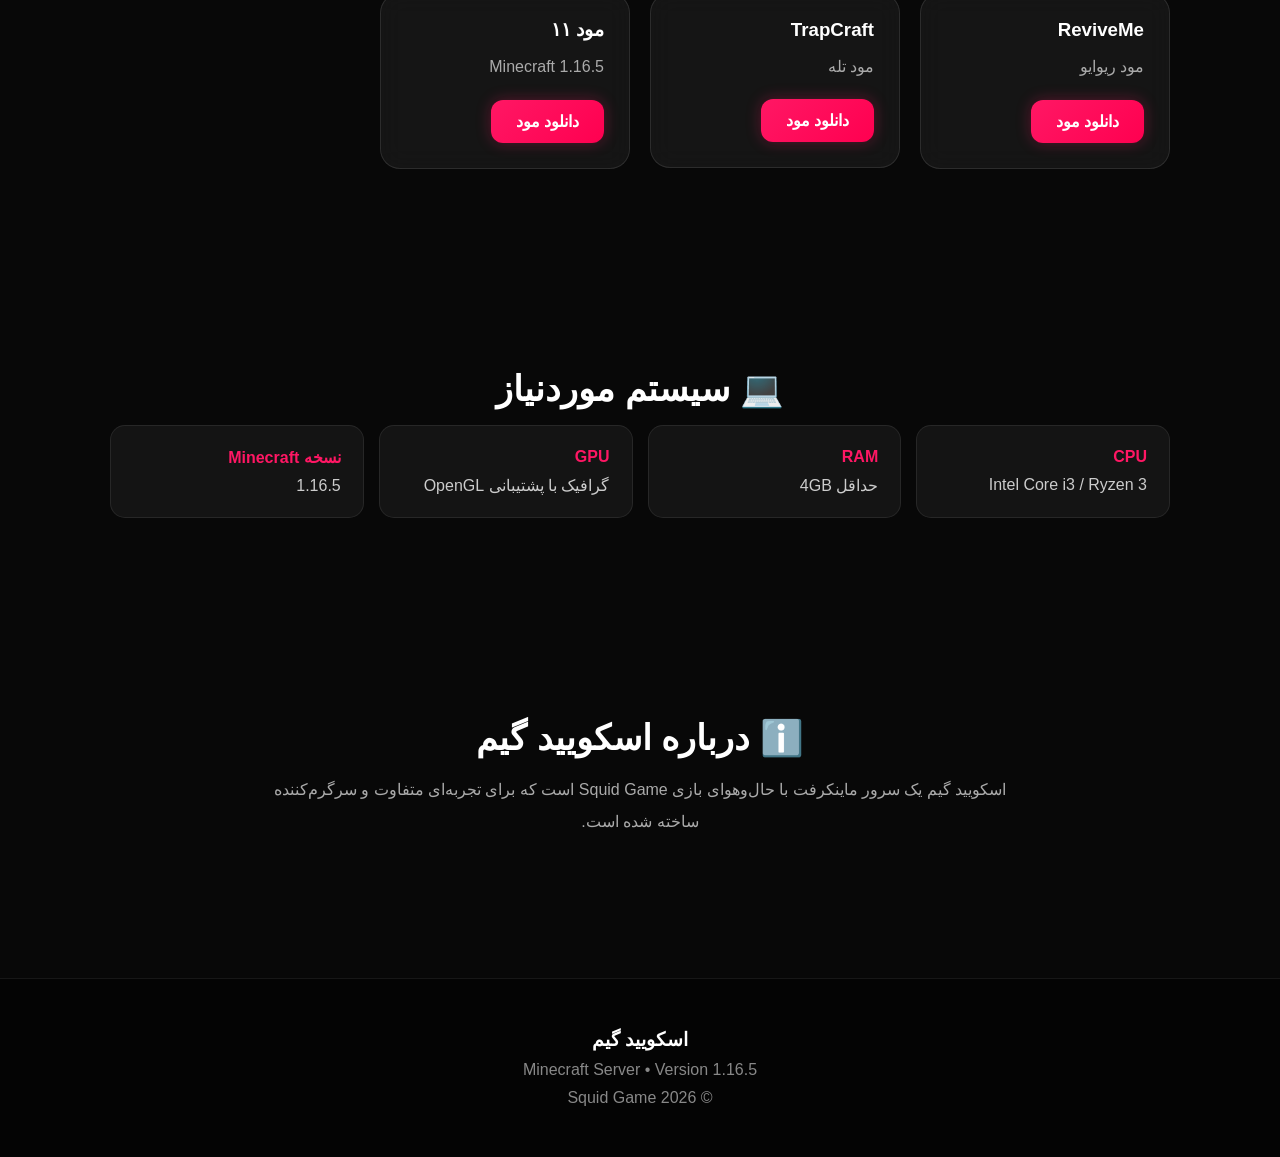
==== commit 26aaa792: "Update index.html" ====
--- a/index.html
+++ b/index.html
@@ -42,7 +42,7 @@
             <div class="hero-content">
 
                 <div class="logo-big">
-                    <img src="logo.png" alt="Squid Game">
+                    <img src="IMG_20260827_231830_532.jpg" alt="Squid Game">
                 </div>
 
                 <h1>اسکویید گیم</h1>
--- a/minecraft.css
+++ b/minecraft.css
@@ -574,3 +574,79 @@
     }
 
 }
+
+.download-button {
+    display: inline-block;
+    margin-top: 18px;
+    padding: 12px 25px;
+
+    background: linear-gradient(135deg, #ff1764, #ff0050);
+    color: white;
+
+    text-decoration: none;
+    font-weight: bold;
+
+    border-radius: 12px;
+
+    box-shadow: 0 0 15px rgba(255, 23, 100, 0.3);
+
+    transition: 0.3s ease;
+}
+
+.download-button:hover {
+    transform: translateY(-4px) scale(1.03);
+
+    box-shadow:
+        0 8px 25px rgba(255, 23, 100, 0.5);
+}
+
+.download-button:active {
+    transform: scale(0.95);
+}
+
+.download-alert {
+    position: fixed;
+
+    top: 90px;
+    right: 50%;
+
+    transform: translateX(50%) translateY(-30px);
+
+    background: rgba(20, 20, 20, 0.95);
+
+    color: white;
+
+    padding: 15px 25px;
+
+    border-radius: 14px;
+
+    border: 1px solid rgba(255, 23, 100, 0.6);
+
+    box-shadow:
+        0 10px 35px rgba(0, 0, 0, 0.5),
+        0 0 20px rgba(255, 23, 100, 0.2);
+
+    font-weight: bold;
+
+    opacity: 0;
+
+    transition: 0.4s ease;
+
+    z-index: 9999;
+}
+
+.download-alert.show {
+    opacity: 1;
+
+    transform:
+        translateX(50%)
+        translateY(0);
+}
+
+.download-alert span {
+    color: #6cff9b;
+
+    font-size: 20px;
+
+    margin-left: 8px;
+}
